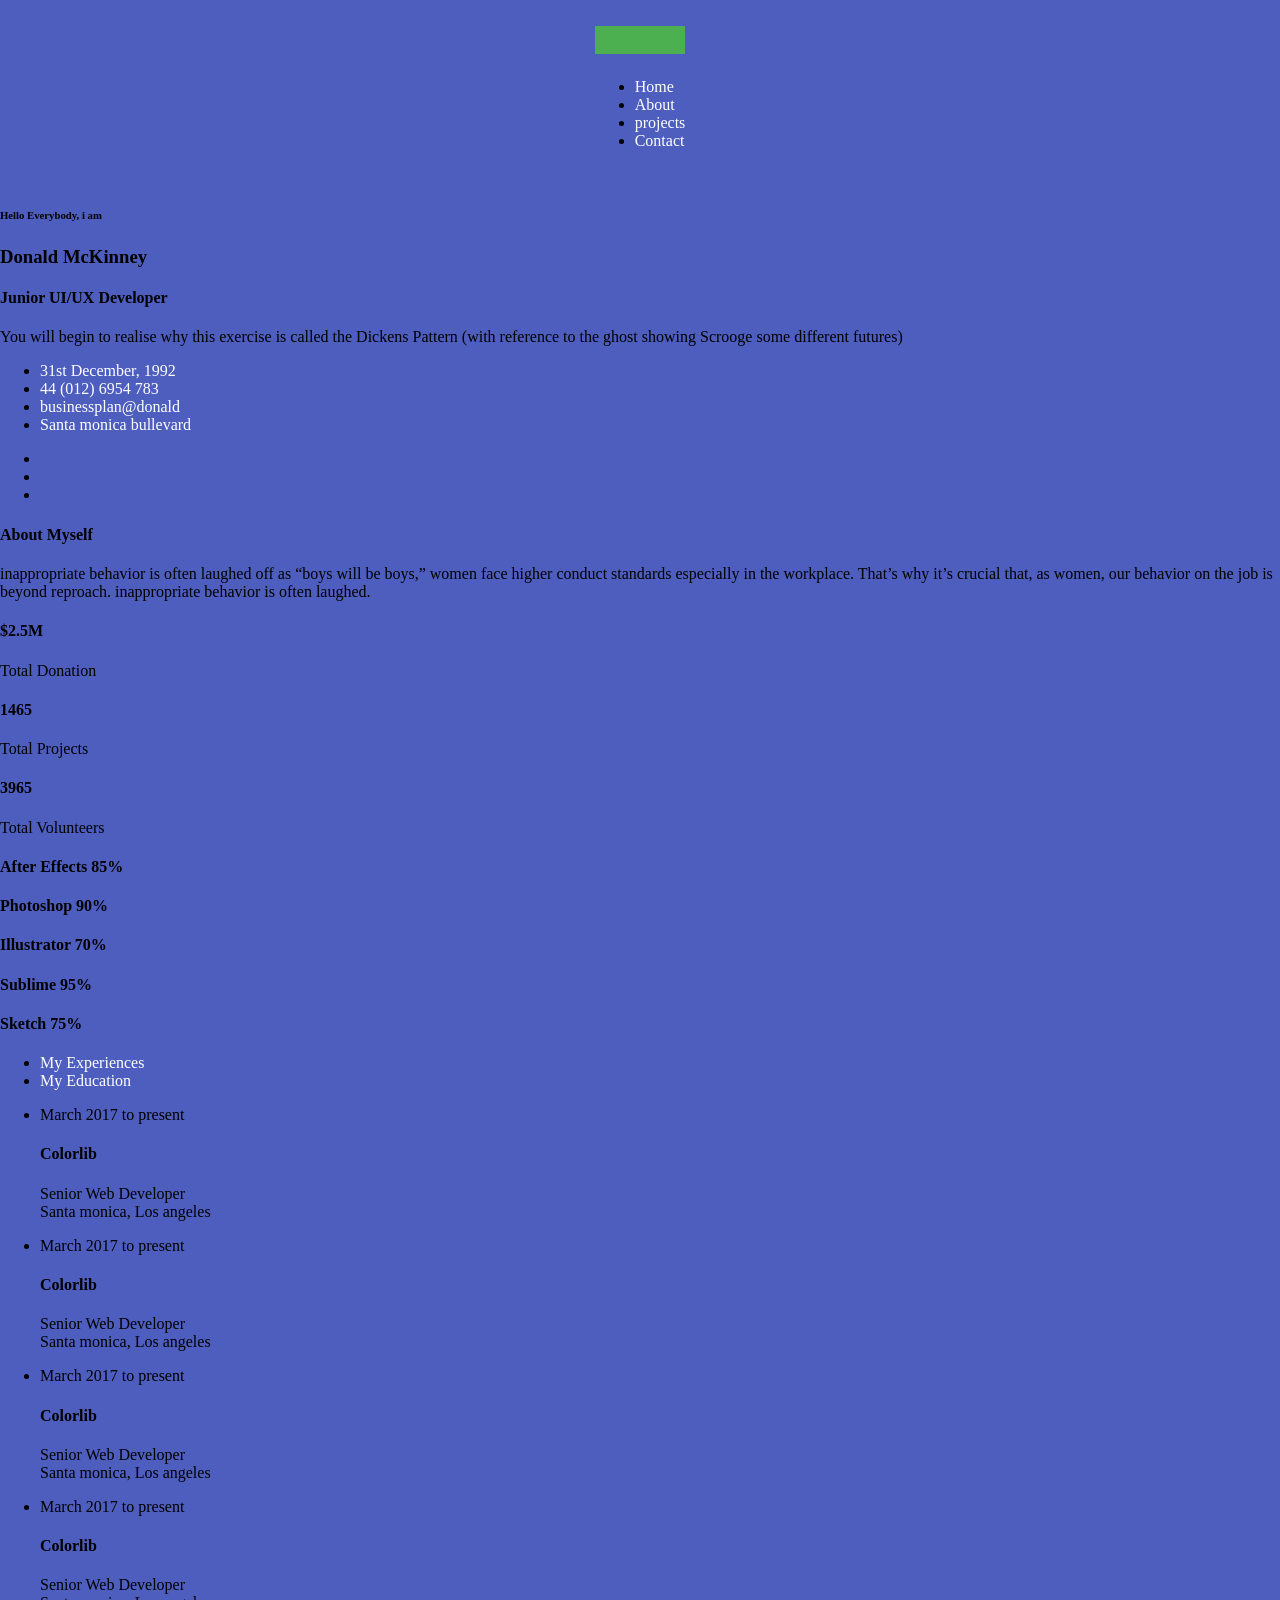
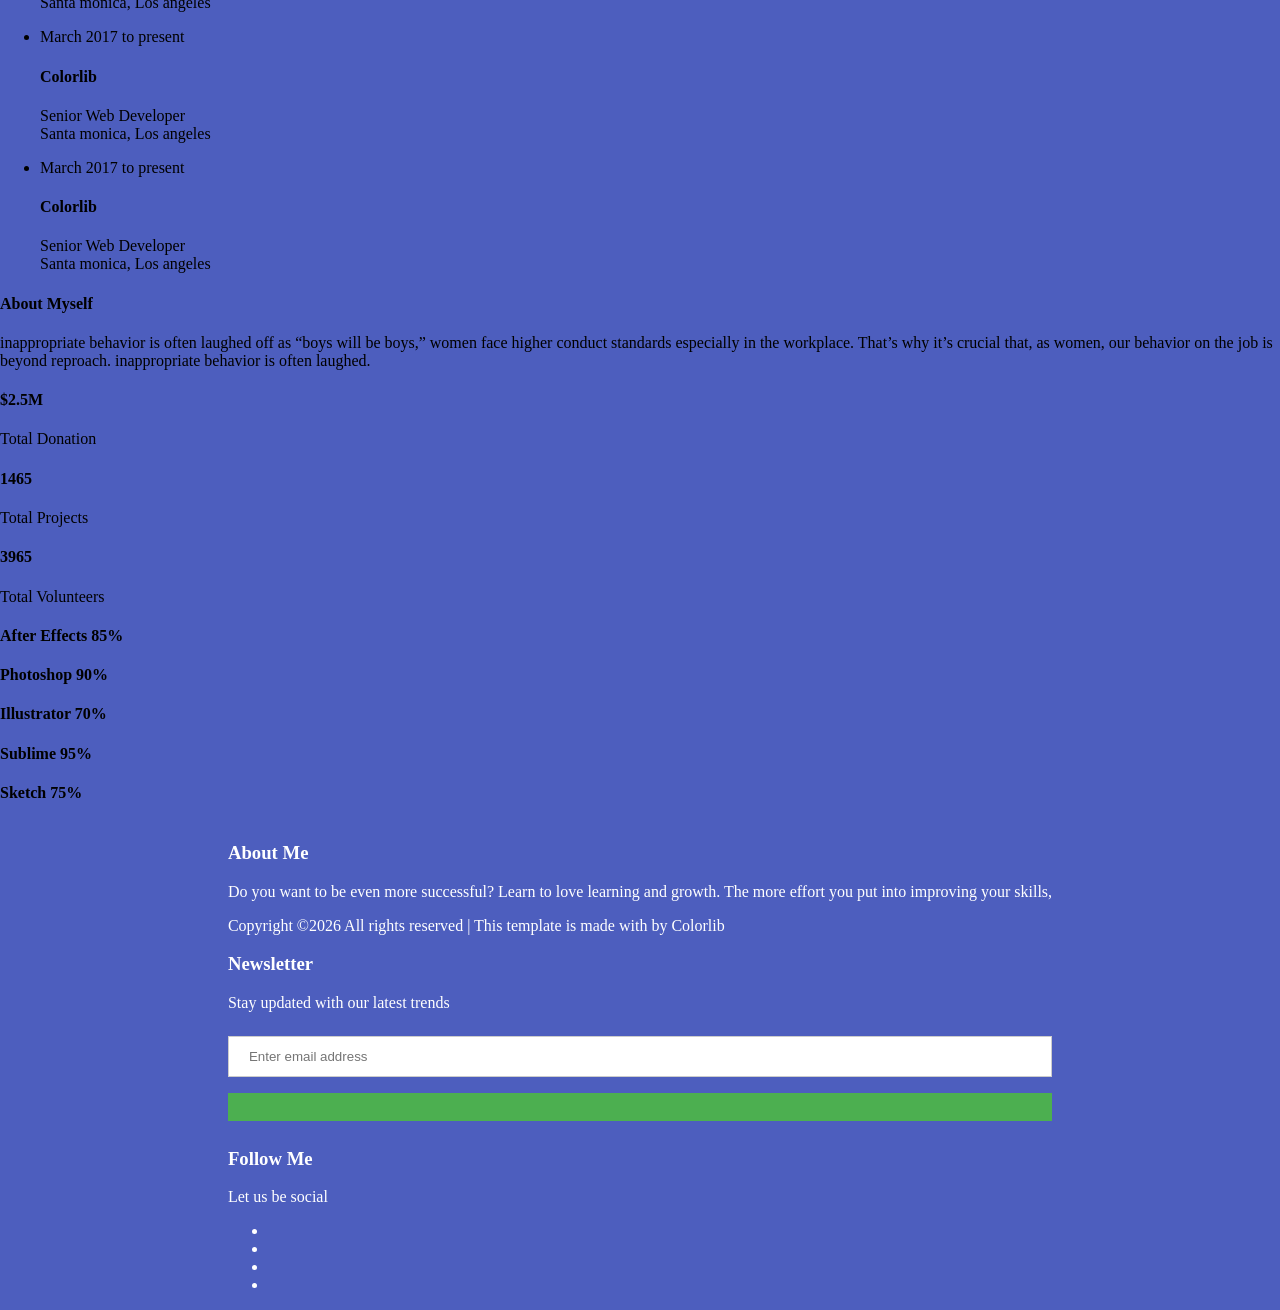
==== index.html @ 94b19235 "First Draft" ====
<!doctype html>
<html lang="en">

<head>
  <!-- Required meta tags -->
  <meta charset="utf-8">
  <meta name="viewport" content="width=device-width, initial-scale=1, shrink-to-fit=no">
  <link rel="icon" href="OkikeStanleyUchenna.jpg" type="image/png">
  <title>Okike Stanley Uchenna</title>

  <!-- main css -->
  <link rel="stylesheet" href="index.css">
</head>

<body>

  <!--================Header Menu Area =================-->
  <header class="header_area">
    <div class="main_menu">
      <nav class="navbar navbar-expand-lg navbar-light">
        <div class="container box_1620">
          <!-- Brand and toggle get grouped for better mobile display -->
          <a class="navbar-brand logo_h" href="index.html"><img src="img/logo.png" alt=""></a>
          <button class="navbar-toggler" type="button" data-toggle="collapse" data-target="#navbarSupportedContent"
            aria-controls="navbarSupportedContent" aria-expanded="false" aria-label="Toggle navigation">
            <span class="icon-bar"></span>
            <span class="icon-bar"></span>
            <span class="icon-bar"></span>
          </button>
          <div class="collapse navbar-collapse offset" id="navbarSupportedContent">
            <ul class="nav navbar-nav menu_nav ml-auto">
              <li class=" nav-item active"><a class="scroll_to_links nav-link" href="#home">Home</a></li>
              <li class=" nav-item"><a class="scroll_to_links nav-link" href="#about">About</a></li>
              <li class=" nav-item"><a class="scroll_to_links nav-link" href="#timeline">projects</a></li>
              <li class=" nav-item"><a class="nav-link" href="#contact">Contact</a></li>
            </ul>
          </div>
        </div>
      </nav>
    </div>
  </header>
  <!--================Header Menu Area =================-->

  <!--================Home Banner Area =================-->
  <section id="home" class="home_banner_area">
    <div class="container box_1620">
      <div class="banner_inner d-flex align-items-center">
        <div class="banner_content">
          <div class="media">
            <div class="d-flex">
              <img src="img/personal.jpg" alt="">
            </div>
            <div class="media-body">
              <div class="personal_text">
                <h6>Hello Everybody, i am</h6>
                <h3>Donald McKinney</h3>
                <h4>Junior UI/UX Developer</h4>
                <p>You will begin to realise why this exercise is called the Dickens Pattern (with reference to the
                  ghost showing Scrooge some different futures)</p>
                <ul class="list basic_info">
                  <li><a href="#"><i class="lnr lnr-calendar-full"></i> 31st December, 1992</a></li>
                  <li><a href="#"><i class="lnr lnr-phone-handset"></i> 44 (012) 6954 783</a></li>
                  <li><a href="#"><i class="lnr lnr-envelope"></i> businessplan@donald</a></li>
                  <li><a href="#"><i class="lnr lnr-home"></i> Santa monica bullevard</a></li>
                </ul>
                <ul class="list personal_social">
                  <li><a href="#"><i class="fa fa-facebook"></i></a></li>
                  <li><a href="#"><i class="fa fa-twitter"></i></a></li>
                  <li><a href="#"><i class="fa fa-linkedin"></i></a></li>
                </ul>
              </div>
            </div>
          </div>
        </div>
      </div>
    </div>
  </section>
  <!--================End Home Banner Area =================-->

  <!--================Welcome Area =================-->
  <section id="about" class="welcome_area p_120">
    <div class="container">
      <div class="row welcome_inner">
        <div class="col-lg-6">
          <div class="welcome_text">
            <h4>About Myself</h4>
            <p>inappropriate behavior is often laughed off as “boys will be boys,” women face higher conduct standards
              especially in the workplace. That’s why it’s crucial that, as women, our behavior on the job is beyond
              reproach. inappropriate behavior is often laughed.</p>
            <div class="row">
              <div class="col-md-4">
                <div class="wel_item">
                  <i class="lnr lnr-database"></i>
                  <h4>$2.5M</h4>
                  <p>Total Donation</p>
                </div>
              </div>
              <div class="col-md-4">
                <div class="wel_item">
                  <i class="lnr lnr-book"></i>
                  <h4>1465</h4>
                  <p>Total Projects</p>
                </div>
              </div>
              <div class="col-md-4">
                <div class="wel_item">
                  <i class="lnr lnr-users"></i>
                  <h4>3965</h4>
                  <p>Total Volunteers</p>
                </div>
              </div>
            </div>
          </div>
        </div>
        <div class="col-lg-6">
          <div class="tools_expert">
            <div class="skill_main">
              <div class="skill_item">
                <h4>After Effects <span class="counter">85</span>%</h4>
                <div class="progress_br">
                  <div class="progress">
                    <div class="progress-bar" role="progressbar" aria-valuenow="85" aria-valuemin="0"
                      aria-valuemax="100"></div>
                  </div>
                </div>
              </div>
              <div class="skill_item">
                <h4>Photoshop <span class="counter">90</span>%</h4>
                <div class="progress_br">
                  <div class="progress">
                    <div class="progress-bar" role="progressbar" aria-valuenow="90" aria-valuemin="0"
                      aria-valuemax="100"></div>
                  </div>
                </div>
              </div>
              <div class="skill_item">
                <h4>Illustrator <span class="counter">70</span>%</h4>
                <div class="progress_br">
                  <div class="progress">
                    <div class="progress-bar" role="progressbar" aria-valuenow="70" aria-valuemin="0"
                      aria-valuemax="100"></div>
                  </div>
                </div>
              </div>
              <div class="skill_item">
                <h4>Sublime <span class="counter">95</span>%</h4>
                <div class="progress_br">
                  <div class="progress">
                    <div class="progress-bar" role="progressbar" aria-valuenow="95" aria-valuemin="0"
                      aria-valuemax="100"></div>
                  </div>
                </div>
              </div>
              <div class="skill_item">
                <h4>Sketch <span class="counter">75</span>%</h4>
                <div class="progress_br">
                  <div class="progress">
                    <div class="progress-bar" role="progressbar" aria-valuenow="75" aria-valuemin="0"
                      aria-valuemax="100"></div>
                  </div>
                </div>
              </div>
            </div>
          </div>
        </div>
      </div>
    </div>
  </section>
  <!--================End Welcome Area =================-->

  <!--================My Tabs Area =================-->
  <section id="timeline" class="mytabs_area p_120">
    <div class="container">
      <div class="tabs_inner">
        <ul class="nav nav-tabs" id="myTab" role="tablist">
          <li class="nav-item">
            <a class="nav-link active" id="home-tab" data-toggle="tab" href="#home" role="tab" aria-controls="home"
              aria-selected="true">My Experiences</a>
          </li>
          <li class="nav-item">
            <a class="nav-link" id="profile-tab" data-toggle="tab" href="#profile" role="tab" aria-controls="profile"
              aria-selected="false">My Education</a>
          </li>
        </ul>
        <div class="tab-content" id="myTabContent">
          <div class="tab-pane fade show active" id="home" role="tabpanel" aria-labelledby="home-tab">
            <ul class="list">
              <li>
                <span></span>
                <div class="media">
                  <div class="d-flex">
                    <p>March 2017 to present</p>
                  </div>
                  <div class="media-body">
                    <h4>Colorlib</h4>
                    <p>Senior Web Developer <br />Santa monica, Los angeles</p>
                  </div>
                </div>
              </li>
              <li>
                <span></span>
                <div class="media">
                  <div class="d-flex">
                    <p>March 2017 to present</p>
                  </div>
                  <div class="media-body">
                    <h4>Colorlib</h4>
                    <p>Senior Web Developer <br />Santa monica, Los angeles</p>
                  </div>
                </div>
              </li>
              <li>
                <span></span>
                <div class="media">
                  <div class="d-flex">
                    <p>March 2017 to present</p>
                  </div>
                  <div class="media-body">
                    <h4>Colorlib</h4>
                    <p>Senior Web Developer <br />Santa monica, Los angeles</p>
                  </div>
                </div>
              </li>
            </ul>
          </div>
          <div class="tab-pane fade" id="profile" role="tabpanel" aria-labelledby="profile-tab">
            <ul class="list">
              <li>
                <span></span>
                <div class="media">
                  <div class="d-flex">
                    <p>March 2017 to present</p>
                  </div>
                  <div class="media-body">
                    <h4>Colorlib</h4>
                    <p>Senior Web Developer <br />Santa monica, Los angeles</p>
                  </div>
                </div>
              </li>
              <li>
                <span></span>
                <div class="media">
                  <div class="d-flex">
                    <p>March 2017 to present</p>
                  </div>
                  <div class="media-body">
                    <h4>Colorlib</h4>
                    <p>Senior Web Developer <br />Santa monica, Los angeles</p>
                  </div>
                </div>
              </li>
              <li>
                <span></span>
                <div class="media">
                  <div class="d-flex">
                    <p>March 2017 to present</p>
                  </div>
                  <div class="media-body">
                    <h4>Colorlib</h4>
                    <p>Senior Web Developer <br />Santa monica, Los angeles</p>
                  </div>
                </div>
              </li>
            </ul>
          </div>
        </div>
      </div>
    </div>
  </section>
  <!--================End My Tabs Area =================-->

  <!--================Contact Us =================-->
  <section id="contact" class="welcome_area p_120">
    <div class="container">
      <div class="row welcome_inner">
        <div class="col-lg-6">
          <div class="welcome_text">
            <h4>About Myself</h4>
            <p>inappropriate behavior is often laughed off as “boys will be boys,” women face higher conduct standards
              especially in the workplace. That’s why it’s crucial that, as women, our behavior on the job is beyond
              reproach. inappropriate behavior is often laughed.</p>
            <div class="row">
              <div class="col-md-4">
                <div class="wel_item">
                  <i class="lnr lnr-database"></i>
                  <h4>$2.5M</h4>
                  <p>Total Donation</p>
                </div>
              </div>
              <div class="col-md-4">
                <div class="wel_item">
                  <i class="lnr lnr-book"></i>
                  <h4>1465</h4>
                  <p>Total Projects</p>
                </div>
              </div>
              <div class="col-md-4">
                <div class="wel_item">
                  <i class="lnr lnr-users"></i>
                  <h4>3965</h4>
                  <p>Total Volunteers</p>
                </div>
              </div>
            </div>
          </div>
        </div>
        <div class="col-lg-6">
          <div class="tools_expert">
            <div class="skill_main">
              <div class="skill_item">
                <h4>After Effects <span class="counter">85</span>%</h4>
                <div class="progress_br">
                  <div class="progress">
                    <div class="progress-bar" role="progressbar" aria-valuenow="85" aria-valuemin="0"
                      aria-valuemax="100"></div>
                  </div>
                </div>
              </div>
              <div class="skill_item">
                <h4>Photoshop <span class="counter">90</span>%</h4>
                <div class="progress_br">
                  <div class="progress">
                    <div class="progress-bar" role="progressbar" aria-valuenow="90" aria-valuemin="0"
                      aria-valuemax="100"></div>
                  </div>
                </div>
              </div>
              <div class="skill_item">
                <h4>Illustrator <span class="counter">70</span>%</h4>
                <div class="progress_br">
                  <div class="progress">
                    <div class="progress-bar" role="progressbar" aria-valuenow="70" aria-valuemin="0"
                      aria-valuemax="100"></div>
                  </div>
                </div>
              </div>
              <div class="skill_item">
                <h4>Sublime <span class="counter">95</span>%</h4>
                <div class="progress_br">
                  <div class="progress">
                    <div class="progress-bar" role="progressbar" aria-valuenow="95" aria-valuemin="0"
                      aria-valuemax="100"></div>
                  </div>
                </div>
              </div>
              <div class="skill_item">
                <h4>Sketch <span class="counter">75</span>%</h4>
                <div class="progress_br">
                  <div class="progress">
                    <div class="progress-bar" role="progressbar" aria-valuenow="75" aria-valuemin="0"
                      aria-valuemax="100"></div>
                  </div>
                </div>
              </div>
            </div>
          </div>
        </div>
      </div>
    </div>
  </section>
  <!--================Contact Us =================-->

  <!--================Footer Area =================-->
  <footer class="footer_area p_120">
    <div class="container">
      <div class="row footer_inner">
        <div class="col-lg-5 col-sm-6">
          <aside class="f_widget ab_widget">
            <div class="f_title">
              <h3>About Me</h3>
            </div>
            <p>Do you want to be even more successful? Learn to love learning and growth. The more effort you put into
              improving your skills,</p>
            <p>
              <!-- Link back to Colorlib can't be removed. Template is licensed under CC BY 3.0. -->
              Copyright &copy;<script>
                document.write(new Date().getFullYear());

              </script> All rights reserved | This template is made with <i class="fa fa-heart-o"
                aria-hidden="true"></i> by <a href="https://colorlib.com" target="_blank">Colorlib</a>
              <!-- Link back to Colorlib can't be removed. Template is licensed under CC BY 3.0. -->
            </p>
          </aside>
        </div>
        <div class="col-lg-5 col-sm-6">
          <aside class="f_widget news_widget">
            <div class="f_title">
              <h3>Newsletter</h3>
            </div>
            <p>Stay updated with our latest trends</p>
            <div id="mc_embed_signup">
              <form target="_blank"
                action="https://spondonit.us12.list-manage.com/subscribe/post?u=1462626880ade1ac87bd9c93a&amp;id=92a4423d01"
                method="get" class="subscribe_form relative">
                <div class="input-group d-flex flex-row">
                  <input name="EMAIL" placeholder="Enter email address" onfocus="this.placeholder = ''"
                    onblur="this.placeholder = 'Email Address '" required="" type="email">
                  <button class="btn sub-btn"><span class="lnr lnr-arrow-right"></span></button>
                </div>
                <div class="mt-10 info"></div>
              </form>
            </div>
          </aside>
        </div>
        <div class="col-lg-2">
          <aside class="f_widget social_widget">
            <div class="f_title">
              <h3>Follow Me</h3>
            </div>
            <p>Let us be social</p>
            <ul class="list">
              <li><a href="#"><i class="fa fa-facebook"></i></a></li>
              <li><a href="#"><i class="fa fa-twitter"></i></a></li>
              <li><a href="#"><i class="fa fa-dribbble"></i></a></li>
              <li><a href="#"><i class="fa fa-behance"></i></a></li>
            </ul>
          </aside>
        </div>
      </div>
    </div>
  </footer>
</body>

</html>
---- index.css ----
* {
  box-sizing: border-box;
}

body {
  background-color: rgb(77, 94, 190);
  /* display: flex; */
  margin: 0;
}

header {
  display: flex;
  flex-direction: row;
  align-items: flex-end;
  justify-content: space-evenly;
  background-color: rgb(77, 94, 190);
}

a {
  text-decoration: none;
  color: white;
}

/* #4791db */
.logoText {
  color: white;
  font-size: 30px;
  font-weight: bolder;
}

.menuList {
  color: white;
  text-transform: uppercase;
  list-style: none;
}

.menuItem {
  padding: 15px;
  display: inline-flex;
  align-self: flex-end;
}

.firstSection {
  background-color: white;
  display: flex;
  margin: 150px;
  height: 700px;
  width: 1072px;
  border-radius: 20px;
  padding: 20px;
}

#firstSectionLeft {
  padding: 10px;
}

.image {
  height: 650px;
  width: auto;
  border-radius: 10px;
}

#firstSectionRight {
  padding: 20px;
  align-self: center;
}

.introduction {
  text-transform: uppercase;
}

.Education {
  background-color: white;
  display: flex;
  flex-direction: column;
  align-items: center;
  height: 500px;
}

.sectionHeader {
  padding: 5px;
  margin: 10px
}

/* .educationLeft {
  align-self: flex-start;
}

.educationLeft ul {
  list-style: none;
}

.educationRight {
  align-self: flex-end;
}

.educationRight ul {
  list-style: none;
} */
.educationCenter {
  display: flex;
}

.educationCenter ul {
  list-style: none;
}

.centerSpan {
  height: 60%;
  width: 5px;
  background: rgb(77, 94, 190);
  position: absolute;
  transform: translateX(-50%);
  margin: 100px 100px 100px 0px
}

.eduInfo {
  display: flex;
  align-items: center;
  justify-content: center;
}

.eduYear {
  align-self: flex-start;
  padding: 10px;
  margin: 10px;
}

.eduEvent {
  align-self: flex-end;
  padding: 10px;
  margin: 10px;
}

/* li span {
  height: 10px;
  width: 10px;
  border-radius: 50%;
  background: rgba(206, 171, 171, 0.87);
  position: absolute;
  transform: translateX(-50%);
} */
.Contact {
  display: flex;
  justify-content: flex-start;
  flex-direction: column;
  align-items: center;
  height: 300px;
}

h2 {
  color: white;
}

.contactForm {
  width: 500px;
}

/* Full-width inputs */
input[type=email],
.form-control {
  width: 100%;
  padding: 12px 20px;
  margin: 8px 0;
  display: inline-block;
  border: 1px solid #ccc;
  box-sizing: border-box;
}

/* Set a style for all buttons */
button {
  background-color: #4CAF50;
  color: white;
  padding: 14px 20px;
  margin: 8px 0;
  border: none;
  cursor: pointer;
  width: 100%;
}

/* Add a hover effect for buttons */
button:hover {
  opacity: 0.8;
}

footer {
  display: flex;
  justify-content: center;
  color: white;
}
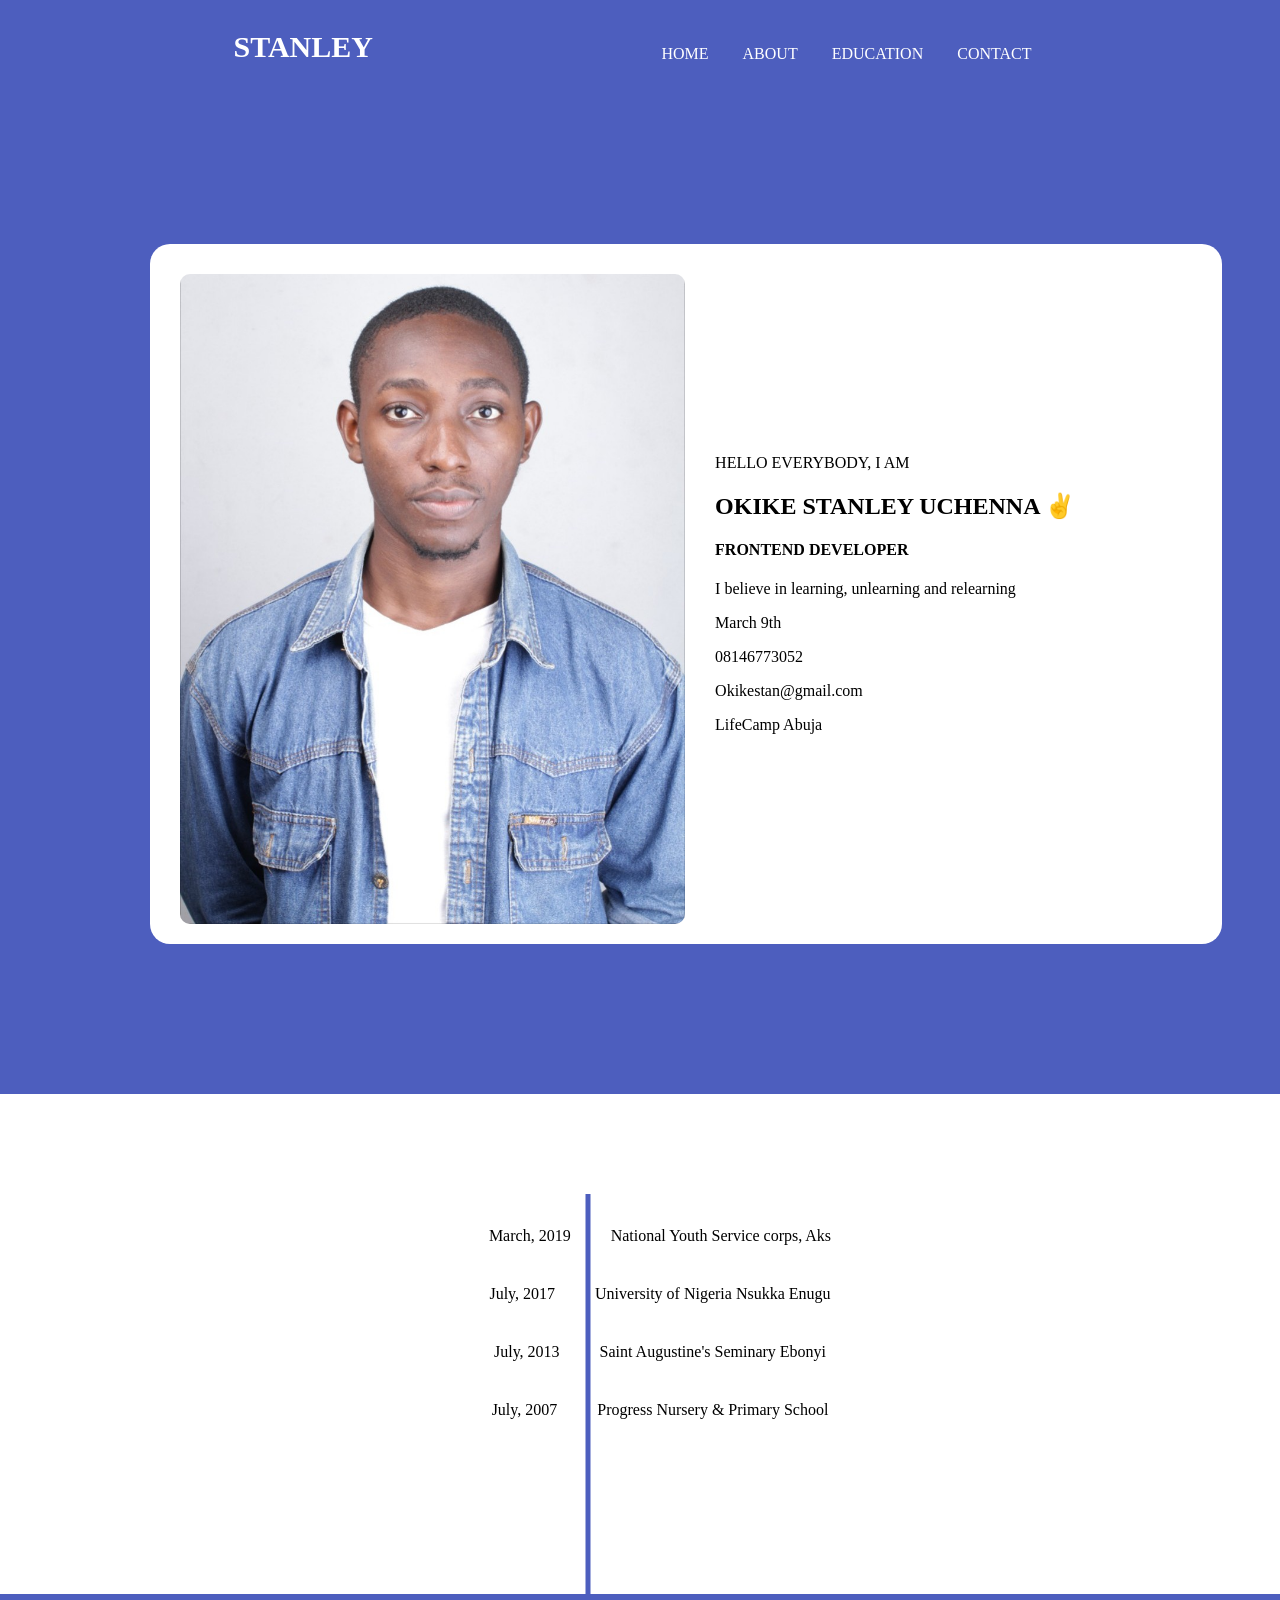
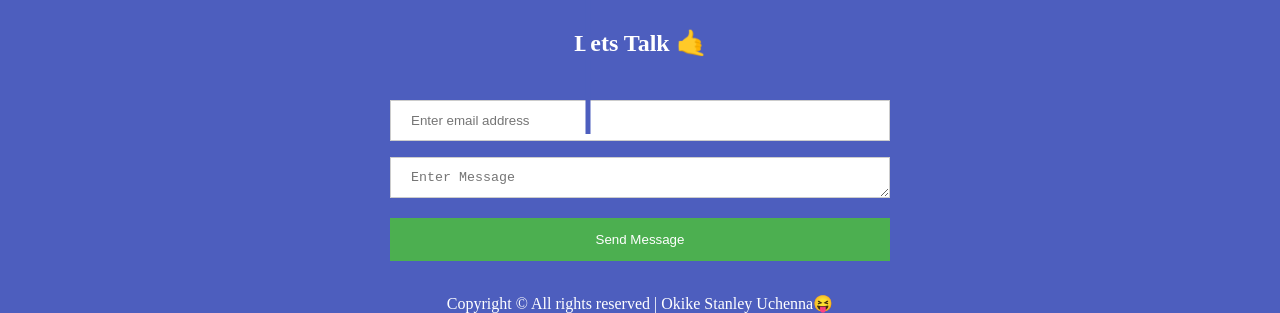
==== commit df8a695b: "updated the index" ====
--- a/index.html
+++ b/index.html
@@ -1,423 +1,131 @@
-<!doctype html>
+<!DOCTYPE html>
 <html lang="en">
 
 <head>
-  <!-- Required meta tags -->
-  <meta charset="utf-8">
-  <meta name="viewport" content="width=device-width, initial-scale=1, shrink-to-fit=no">
+  <meta charset="UTF-8">
+  <meta name="viewport" content="width=device-width, initial-scale=1.0">
   <link rel="icon" href="OkikeStanleyUchenna.jpg" type="image/png">
   <title>Okike Stanley Uchenna</title>
+  <link rel="stylesheet" href="index.css">
 
-  <!-- main css -->
-  <link rel="stylesheet" href="index.css">
 </head>
 
 <body>
+  <header id="Home">
 
-  <!--================Header Menu Area =================-->
-  <header class="header_area">
-    <div class="main_menu">
-      <nav class="navbar navbar-expand-lg navbar-light">
-        <div class="container box_1620">
-          <!-- Brand and toggle get grouped for better mobile display -->
-          <a class="navbar-brand logo_h" href="index.html"><img src="img/logo.png" alt=""></a>
-          <button class="navbar-toggler" type="button" data-toggle="collapse" data-target="#navbarSupportedContent"
-            aria-controls="navbarSupportedContent" aria-expanded="false" aria-label="Toggle navigation">
-            <span class="icon-bar"></span>
-            <span class="icon-bar"></span>
-            <span class="icon-bar"></span>
-          </button>
-          <div class="collapse navbar-collapse offset" id="navbarSupportedContent">
-            <ul class="nav navbar-nav menu_nav ml-auto">
-              <li class=" nav-item active"><a class="scroll_to_links nav-link" href="#home">Home</a></li>
-              <li class=" nav-item"><a class="scroll_to_links nav-link" href="#about">About</a></li>
-              <li class=" nav-item"><a class="scroll_to_links nav-link" href="#timeline">projects</a></li>
-              <li class=" nav-item"><a class="nav-link" href="#contact">Contact</a></li>
-            </ul>
-          </div>
-        </div>
-      </nav>
+    <h3 class="logoText">STANLEY</h3>
+
+    <ul class="menuList">
+      <li class="menuItem"><a href="#Home">Home</a></li>
+      <li class="menuItem"><a href="#About">About</a></li>
+      <li class="menuItem"><a href="#Education">Education</a></li>
+      <li class="menuItem"><a href="#Contact">Contact</a></li>
+    </ul>
+
+  </header>
+  <section class="firstSection" id="About">
+    <div id="firstSectionLeft">
+      <img src="OkikeStanleyUchenna.jpg" alt="Profile Picture" class="image">
     </div>
-  </header>
-  <!--================Header Menu Area =================-->
 
-  <!--================Home Banner Area =================-->
-  <section id="home" class="home_banner_area">
-    <div class="container box_1620">
-      <div class="banner_inner d-flex align-items-center">
-        <div class="banner_content">
-          <div class="media">
-            <div class="d-flex">
-              <img src="img/personal.jpg" alt="">
-            </div>
-            <div class="media-body">
-              <div class="personal_text">
-                <h6>Hello Everybody, i am</h6>
-                <h3>Donald McKinney</h3>
-                <h4>Junior UI/UX Developer</h4>
-                <p>You will begin to realise why this exercise is called the Dickens Pattern (with reference to the
-                  ghost showing Scrooge some different futures)</p>
-                <ul class="list basic_info">
-                  <li><a href="#"><i class="lnr lnr-calendar-full"></i> 31st December, 1992</a></li>
-                  <li><a href="#"><i class="lnr lnr-phone-handset"></i> 44 (012) 6954 783</a></li>
-                  <li><a href="#"><i class="lnr lnr-envelope"></i> businessplan@donald</a></li>
-                  <li><a href="#"><i class="lnr lnr-home"></i> Santa monica bullevard</a></li>
-                </ul>
-                <ul class="list personal_social">
-                  <li><a href="#"><i class="fa fa-facebook"></i></a></li>
-                  <li><a href="#"><i class="fa fa-twitter"></i></a></li>
-                  <li><a href="#"><i class="fa fa-linkedin"></i></a></li>
-                </ul>
-              </div>
-            </div>
-          </div>
-        </div>
-      </div>
+    <div id="firstSectionRight">
+      <p class="introduction">Hello Everybody, I am <br />
+        <h1> OKIKE STANLEY UCHENNA ✌ </h1>
+        <h4>FRONTEND DEVELOPER</h6>
+      </p>
+      <p>I believe in learning, unlearning and relearning </p>
+      <p>March 9th</p>
+      <p>08146773052</p>
+      <p>Okikestan@gmail.com</p>
+      <p>LifeCamp Abuja</p>
+    </div>
+    <div>
+
     </div>
   </section>
-  <!--================End Home Banner Area =================-->
 
-  <!--================Welcome Area =================-->
-  <section id="about" class="welcome_area p_120">
+  <section class="Education" id="Education">
+    <div class="sectionHeader">
+      <h2>My Education</h2>
+    </div>
+    <span class="centerSpan"></span>
+    <div class="educationCenter">
+      <ul>
+        <li>
+
+          <div class="eduInfo">
+            <div class="eduYear">March, 2019</div>
+            <span></span>
+            <div class="eduEvent">National Youth Service corps, Aks </div>
+          </div>
+        </li>
+        <li>
+
+          <div class="eduInfo">
+            <div class="eduYear">July, 2017</div>
+            <span></span>
+            <div class="eduEvent">University of Nigeria Nsukka Enugu</div>
+          </div>
+        </li>
+        <li>
+
+          <div class="eduInfo">
+            <div class="eduYear">July, 2013</div>
+            <span></span>
+            <div class="eduEvent">Saint Augustine's Seminary Ebonyi</div>
+          </div>
+        </li>
+        <li>
+
+          <div class="eduInfo">
+            <div class="eduYear">July, 2007</div>
+            <span></span>
+            <div class="eduEvent">Progress Nursery & Primary School</div>
+          </div>
+        </li>
+      </ul>
+    </div>
+    <!-- <div class="educationLeft">
+      <ul>
+        <li>March 2019 </li>
+        <li>July 2017 </li>
+        <li>July 2013 </li>
+        <li>July 2007</li>
+      </ul>
+    </div>
+    <span class="centerSpan"></span>
+    <div class="educationRight">
+      <ul>
+        <li><span></span>National Youth Service corps</li>
+        <li><span></span>University of Nigeria Nsukka</li>
+        <li><span></span>Saint Augustine's Seminary Amaechi Ezzamgbo</li>
+        <li><span></span>Progress Nursery and Primary School</li>
+      </ul>
+    </div> -->
+  </section>
+
+  <section class="Contact" id="Contact">
+    <div class="sectionHeader">
+      <h2>Lets Talk 🤙 </h2>
+    </div>
+
+    <form class="contactForm" action="#" id="contactForm">
+      <div class="form-group">
+        <input type="email" class="form-control" id="email" name="email" placeholder="Enter email address">
+      </div>
+      <div class="form-group">
+        <textarea class="form-control" name="message" id="message" rows="1" placeholder="Enter Message"></textarea>
+      </div>
+      <div class="form-group">
+        <button type="submit" value="submit" class="btn submit_btn">Send Message</button>
+      </div>
+    </form>
     <div class="container">
-      <div class="row welcome_inner">
-        <div class="col-lg-6">
-          <div class="welcome_text">
-            <h4>About Myself</h4>
-            <p>inappropriate behavior is often laughed off as “boys will be boys,” women face higher conduct standards
-              especially in the workplace. That’s why it’s crucial that, as women, our behavior on the job is beyond
-              reproach. inappropriate behavior is often laughed.</p>
-            <div class="row">
-              <div class="col-md-4">
-                <div class="wel_item">
-                  <i class="lnr lnr-database"></i>
-                  <h4>$2.5M</h4>
-                  <p>Total Donation</p>
-                </div>
-              </div>
-              <div class="col-md-4">
-                <div class="wel_item">
-                  <i class="lnr lnr-book"></i>
-                  <h4>1465</h4>
-                  <p>Total Projects</p>
-                </div>
-              </div>
-              <div class="col-md-4">
-                <div class="wel_item">
-                  <i class="lnr lnr-users"></i>
-                  <h4>3965</h4>
-                  <p>Total Volunteers</p>
-                </div>
-              </div>
-            </div>
-          </div>
-        </div>
-        <div class="col-lg-6">
-          <div class="tools_expert">
-            <div class="skill_main">
-              <div class="skill_item">
-                <h4>After Effects <span class="counter">85</span>%</h4>
-                <div class="progress_br">
-                  <div class="progress">
-                    <div class="progress-bar" role="progressbar" aria-valuenow="85" aria-valuemin="0"
-                      aria-valuemax="100"></div>
-                  </div>
-                </div>
-              </div>
-              <div class="skill_item">
-                <h4>Photoshop <span class="counter">90</span>%</h4>
-                <div class="progress_br">
-                  <div class="progress">
-                    <div class="progress-bar" role="progressbar" aria-valuenow="90" aria-valuemin="0"
-                      aria-valuemax="100"></div>
-                  </div>
-                </div>
-              </div>
-              <div class="skill_item">
-                <h4>Illustrator <span class="counter">70</span>%</h4>
-                <div class="progress_br">
-                  <div class="progress">
-                    <div class="progress-bar" role="progressbar" aria-valuenow="70" aria-valuemin="0"
-                      aria-valuemax="100"></div>
-                  </div>
-                </div>
-              </div>
-              <div class="skill_item">
-                <h4>Sublime <span class="counter">95</span>%</h4>
-                <div class="progress_br">
-                  <div class="progress">
-                    <div class="progress-bar" role="progressbar" aria-valuenow="95" aria-valuemin="0"
-                      aria-valuemax="100"></div>
-                  </div>
-                </div>
-              </div>
-              <div class="skill_item">
-                <h4>Sketch <span class="counter">75</span>%</h4>
-                <div class="progress_br">
-                  <div class="progress">
-                    <div class="progress-bar" role="progressbar" aria-valuenow="75" aria-valuemin="0"
-                      aria-valuemax="100"></div>
-                  </div>
-                </div>
-              </div>
-            </div>
-          </div>
-        </div>
-      </div>
-    </div>
+
   </section>
-  <!--================End Welcome Area =================-->
 
-  <!--================My Tabs Area =================-->
-  <section id="timeline" class="mytabs_area p_120">
-    <div class="container">
-      <div class="tabs_inner">
-        <ul class="nav nav-tabs" id="myTab" role="tablist">
-          <li class="nav-item">
-            <a class="nav-link active" id="home-tab" data-toggle="tab" href="#home" role="tab" aria-controls="home"
-              aria-selected="true">My Experiences</a>
-          </li>
-          <li class="nav-item">
-            <a class="nav-link" id="profile-tab" data-toggle="tab" href="#profile" role="tab" aria-controls="profile"
-              aria-selected="false">My Education</a>
-          </li>
-        </ul>
-        <div class="tab-content" id="myTabContent">
-          <div class="tab-pane fade show active" id="home" role="tabpanel" aria-labelledby="home-tab">
-            <ul class="list">
-              <li>
-                <span></span>
-                <div class="media">
-                  <div class="d-flex">
-                    <p>March 2017 to present</p>
-                  </div>
-                  <div class="media-body">
-                    <h4>Colorlib</h4>
-                    <p>Senior Web Developer <br />Santa monica, Los angeles</p>
-                  </div>
-                </div>
-              </li>
-              <li>
-                <span></span>
-                <div class="media">
-                  <div class="d-flex">
-                    <p>March 2017 to present</p>
-                  </div>
-                  <div class="media-body">
-                    <h4>Colorlib</h4>
-                    <p>Senior Web Developer <br />Santa monica, Los angeles</p>
-                  </div>
-                </div>
-              </li>
-              <li>
-                <span></span>
-                <div class="media">
-                  <div class="d-flex">
-                    <p>March 2017 to present</p>
-                  </div>
-                  <div class="media-body">
-                    <h4>Colorlib</h4>
-                    <p>Senior Web Developer <br />Santa monica, Los angeles</p>
-                  </div>
-                </div>
-              </li>
-            </ul>
-          </div>
-          <div class="tab-pane fade" id="profile" role="tabpanel" aria-labelledby="profile-tab">
-            <ul class="list">
-              <li>
-                <span></span>
-                <div class="media">
-                  <div class="d-flex">
-                    <p>March 2017 to present</p>
-                  </div>
-                  <div class="media-body">
-                    <h4>Colorlib</h4>
-                    <p>Senior Web Developer <br />Santa monica, Los angeles</p>
-                  </div>
-                </div>
-              </li>
-              <li>
-                <span></span>
-                <div class="media">
-                  <div class="d-flex">
-                    <p>March 2017 to present</p>
-                  </div>
-                  <div class="media-body">
-                    <h4>Colorlib</h4>
-                    <p>Senior Web Developer <br />Santa monica, Los angeles</p>
-                  </div>
-                </div>
-              </li>
-              <li>
-                <span></span>
-                <div class="media">
-                  <div class="d-flex">
-                    <p>March 2017 to present</p>
-                  </div>
-                  <div class="media-body">
-                    <h4>Colorlib</h4>
-                    <p>Senior Web Developer <br />Santa monica, Los angeles</p>
-                  </div>
-                </div>
-              </li>
-            </ul>
-          </div>
-        </div>
-      </div>
-    </div>
-  </section>
-  <!--================End My Tabs Area =================-->
-
-  <!--================Contact Us =================-->
-  <section id="contact" class="welcome_area p_120">
-    <div class="container">
-      <div class="row welcome_inner">
-        <div class="col-lg-6">
-          <div class="welcome_text">
-            <h4>About Myself</h4>
-            <p>inappropriate behavior is often laughed off as “boys will be boys,” women face higher conduct standards
-              especially in the workplace. That’s why it’s crucial that, as women, our behavior on the job is beyond
-              reproach. inappropriate behavior is often laughed.</p>
-            <div class="row">
-              <div class="col-md-4">
-                <div class="wel_item">
-                  <i class="lnr lnr-database"></i>
-                  <h4>$2.5M</h4>
-                  <p>Total Donation</p>
-                </div>
-              </div>
-              <div class="col-md-4">
-                <div class="wel_item">
-                  <i class="lnr lnr-book"></i>
-                  <h4>1465</h4>
-                  <p>Total Projects</p>
-                </div>
-              </div>
-              <div class="col-md-4">
-                <div class="wel_item">
-                  <i class="lnr lnr-users"></i>
-                  <h4>3965</h4>
-                  <p>Total Volunteers</p>
-                </div>
-              </div>
-            </div>
-          </div>
-        </div>
-        <div class="col-lg-6">
-          <div class="tools_expert">
-            <div class="skill_main">
-              <div class="skill_item">
-                <h4>After Effects <span class="counter">85</span>%</h4>
-                <div class="progress_br">
-                  <div class="progress">
-                    <div class="progress-bar" role="progressbar" aria-valuenow="85" aria-valuemin="0"
-                      aria-valuemax="100"></div>
-                  </div>
-                </div>
-              </div>
-              <div class="skill_item">
-                <h4>Photoshop <span class="counter">90</span>%</h4>
-                <div class="progress_br">
-                  <div class="progress">
-                    <div class="progress-bar" role="progressbar" aria-valuenow="90" aria-valuemin="0"
-                      aria-valuemax="100"></div>
-                  </div>
-                </div>
-              </div>
-              <div class="skill_item">
-                <h4>Illustrator <span class="counter">70</span>%</h4>
-                <div class="progress_br">
-                  <div class="progress">
-                    <div class="progress-bar" role="progressbar" aria-valuenow="70" aria-valuemin="0"
-                      aria-valuemax="100"></div>
-                  </div>
-                </div>
-              </div>
-              <div class="skill_item">
-                <h4>Sublime <span class="counter">95</span>%</h4>
-                <div class="progress_br">
-                  <div class="progress">
-                    <div class="progress-bar" role="progressbar" aria-valuenow="95" aria-valuemin="0"
-                      aria-valuemax="100"></div>
-                  </div>
-                </div>
-              </div>
-              <div class="skill_item">
-                <h4>Sketch <span class="counter">75</span>%</h4>
-                <div class="progress_br">
-                  <div class="progress">
-                    <div class="progress-bar" role="progressbar" aria-valuenow="75" aria-valuemin="0"
-                      aria-valuemax="100"></div>
-                  </div>
-                </div>
-              </div>
-            </div>
-          </div>
-        </div>
-      </div>
-    </div>
-  </section>
-  <!--================Contact Us =================-->
-
-  <!--================Footer Area =================-->
-  <footer class="footer_area p_120">
-    <div class="container">
-      <div class="row footer_inner">
-        <div class="col-lg-5 col-sm-6">
-          <aside class="f_widget ab_widget">
-            <div class="f_title">
-              <h3>About Me</h3>
-            </div>
-            <p>Do you want to be even more successful? Learn to love learning and growth. The more effort you put into
-              improving your skills,</p>
-            <p>
-              <!-- Link back to Colorlib can't be removed. Template is licensed under CC BY 3.0. -->
-              Copyright &copy;<script>
-                document.write(new Date().getFullYear());
-
-              </script> All rights reserved | This template is made with <i class="fa fa-heart-o"
-                aria-hidden="true"></i> by <a href="https://colorlib.com" target="_blank">Colorlib</a>
-              <!-- Link back to Colorlib can't be removed. Template is licensed under CC BY 3.0. -->
-            </p>
-          </aside>
-        </div>
-        <div class="col-lg-5 col-sm-6">
-          <aside class="f_widget news_widget">
-            <div class="f_title">
-              <h3>Newsletter</h3>
-            </div>
-            <p>Stay updated with our latest trends</p>
-            <div id="mc_embed_signup">
-              <form target="_blank"
-                action="https://spondonit.us12.list-manage.com/subscribe/post?u=1462626880ade1ac87bd9c93a&amp;id=92a4423d01"
-                method="get" class="subscribe_form relative">
-                <div class="input-group d-flex flex-row">
-                  <input name="EMAIL" placeholder="Enter email address" onfocus="this.placeholder = ''"
-                    onblur="this.placeholder = 'Email Address '" required="" type="email">
-                  <button class="btn sub-btn"><span class="lnr lnr-arrow-right"></span></button>
-                </div>
-                <div class="mt-10 info"></div>
-              </form>
-            </div>
-          </aside>
-        </div>
-        <div class="col-lg-2">
-          <aside class="f_widget social_widget">
-            <div class="f_title">
-              <h3>Follow Me</h3>
-            </div>
-            <p>Let us be social</p>
-            <ul class="list">
-              <li><a href="#"><i class="fa fa-facebook"></i></a></li>
-              <li><a href="#"><i class="fa fa-twitter"></i></a></li>
-              <li><a href="#"><i class="fa fa-dribbble"></i></a></li>
-              <li><a href="#"><i class="fa fa-behance"></i></a></li>
-            </ul>
-          </aside>
-        </div>
-      </div>
-    </div>
+  <footer>
+    Copyright &copy; All rights reserved | Okike Stanley Uchenna😝
   </footer>
 </body>
 
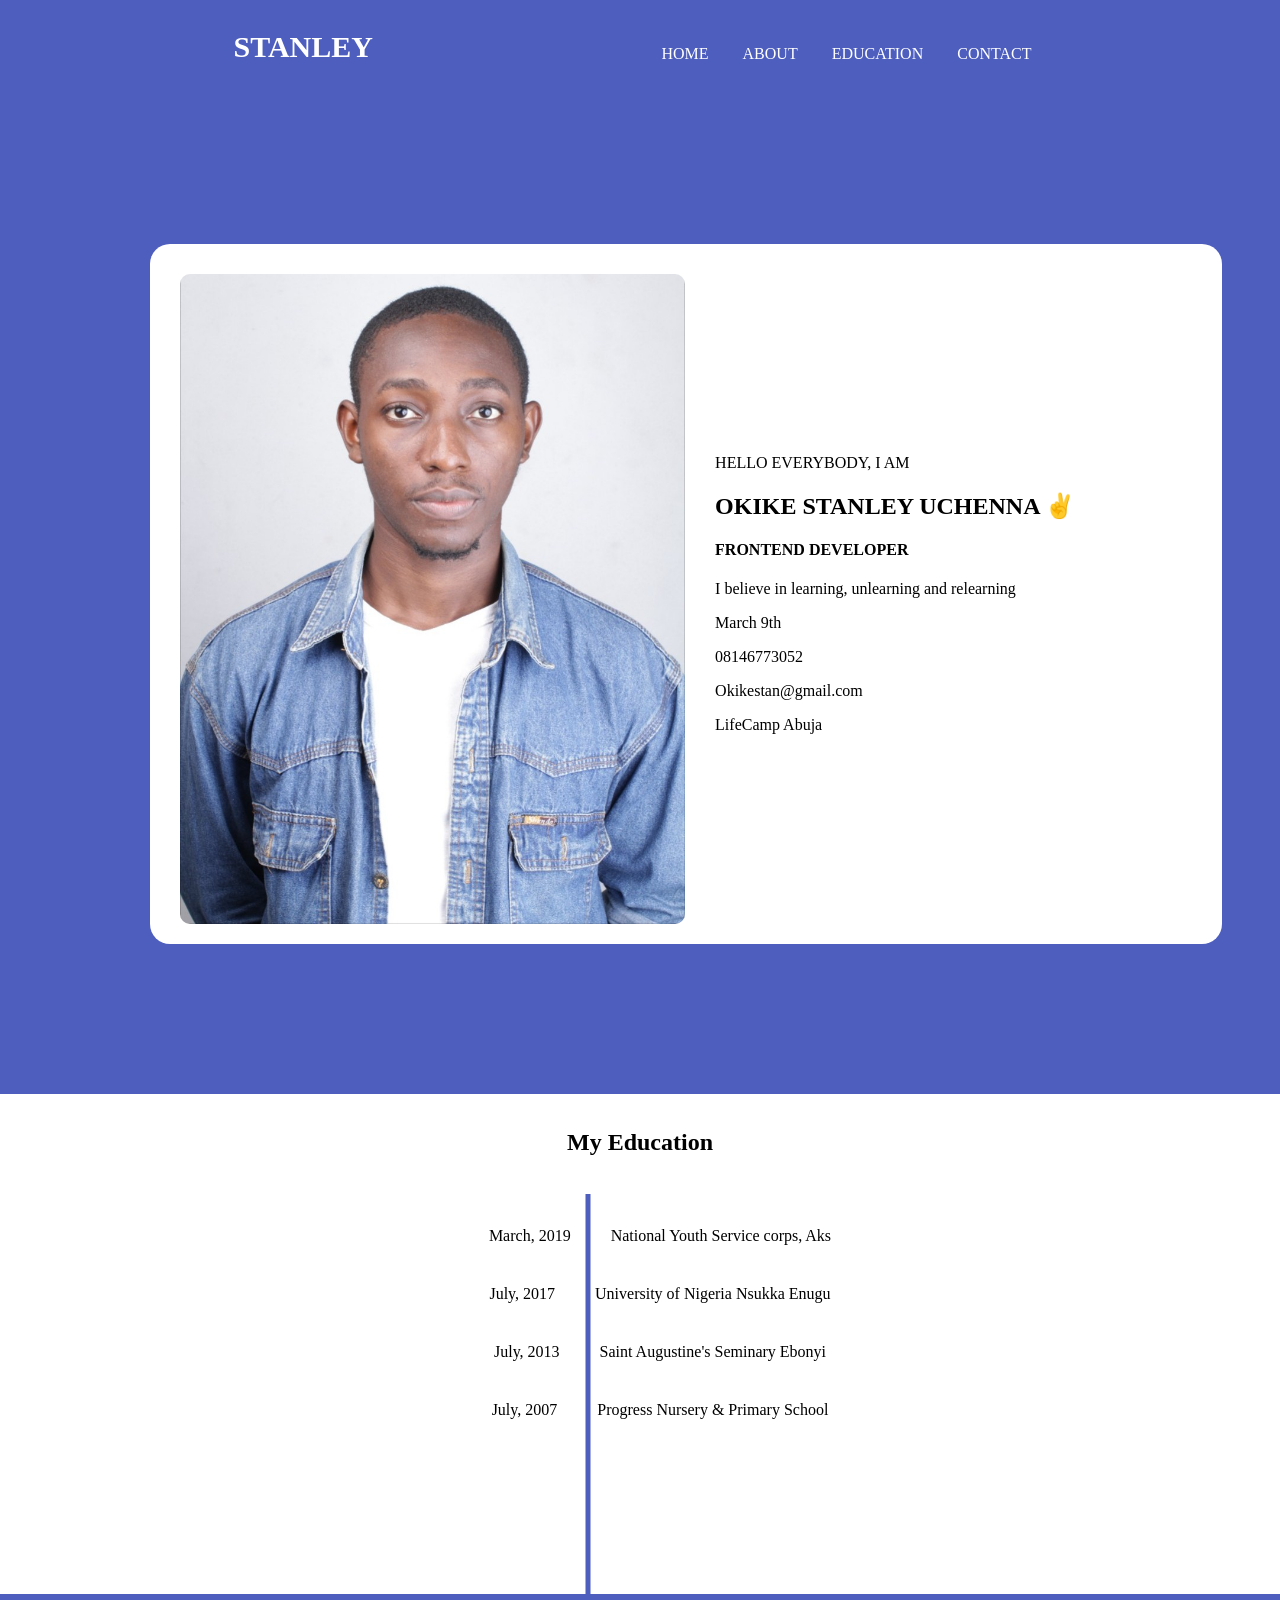
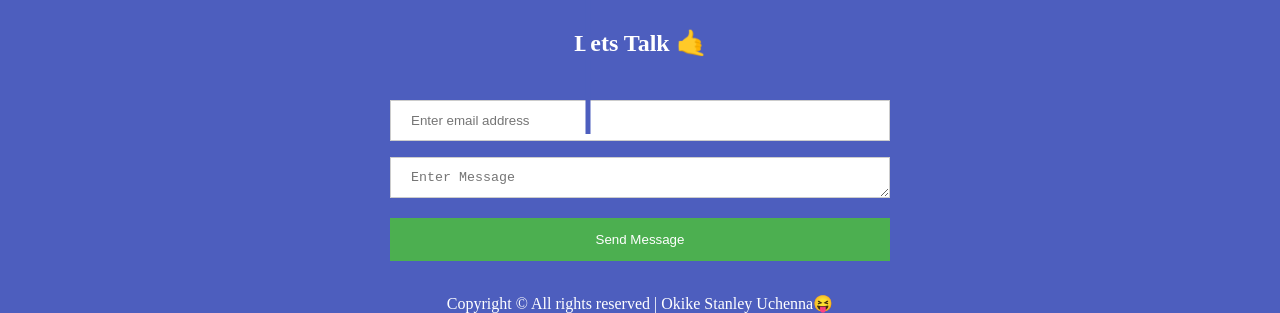
==== commit b2463e96: "fixes" ====
--- a/index.html
+++ b/index.html
@@ -106,7 +106,7 @@
 
   <section class="Contact" id="Contact">
     <div class="sectionHeader">
-      <h2>Lets Talk 🤙 </h2>
+      <h2 class="contactHeader">Lets Talk 🤙 </h2>
     </div>
 
     <form class="contactForm" action="#" id="contactForm">
--- a/index.css
+++ b/index.css
@@ -148,9 +148,6 @@
   height: 300px;
 }
 
-h2 {
-  color: white;
-}
 
 .contactForm {
   width: 500px;
@@ -183,6 +180,10 @@
   opacity: 0.8;
 }
 
+.contactHeader {
+  color: white;
+}
+
 footer {
   display: flex;
   justify-content: center;
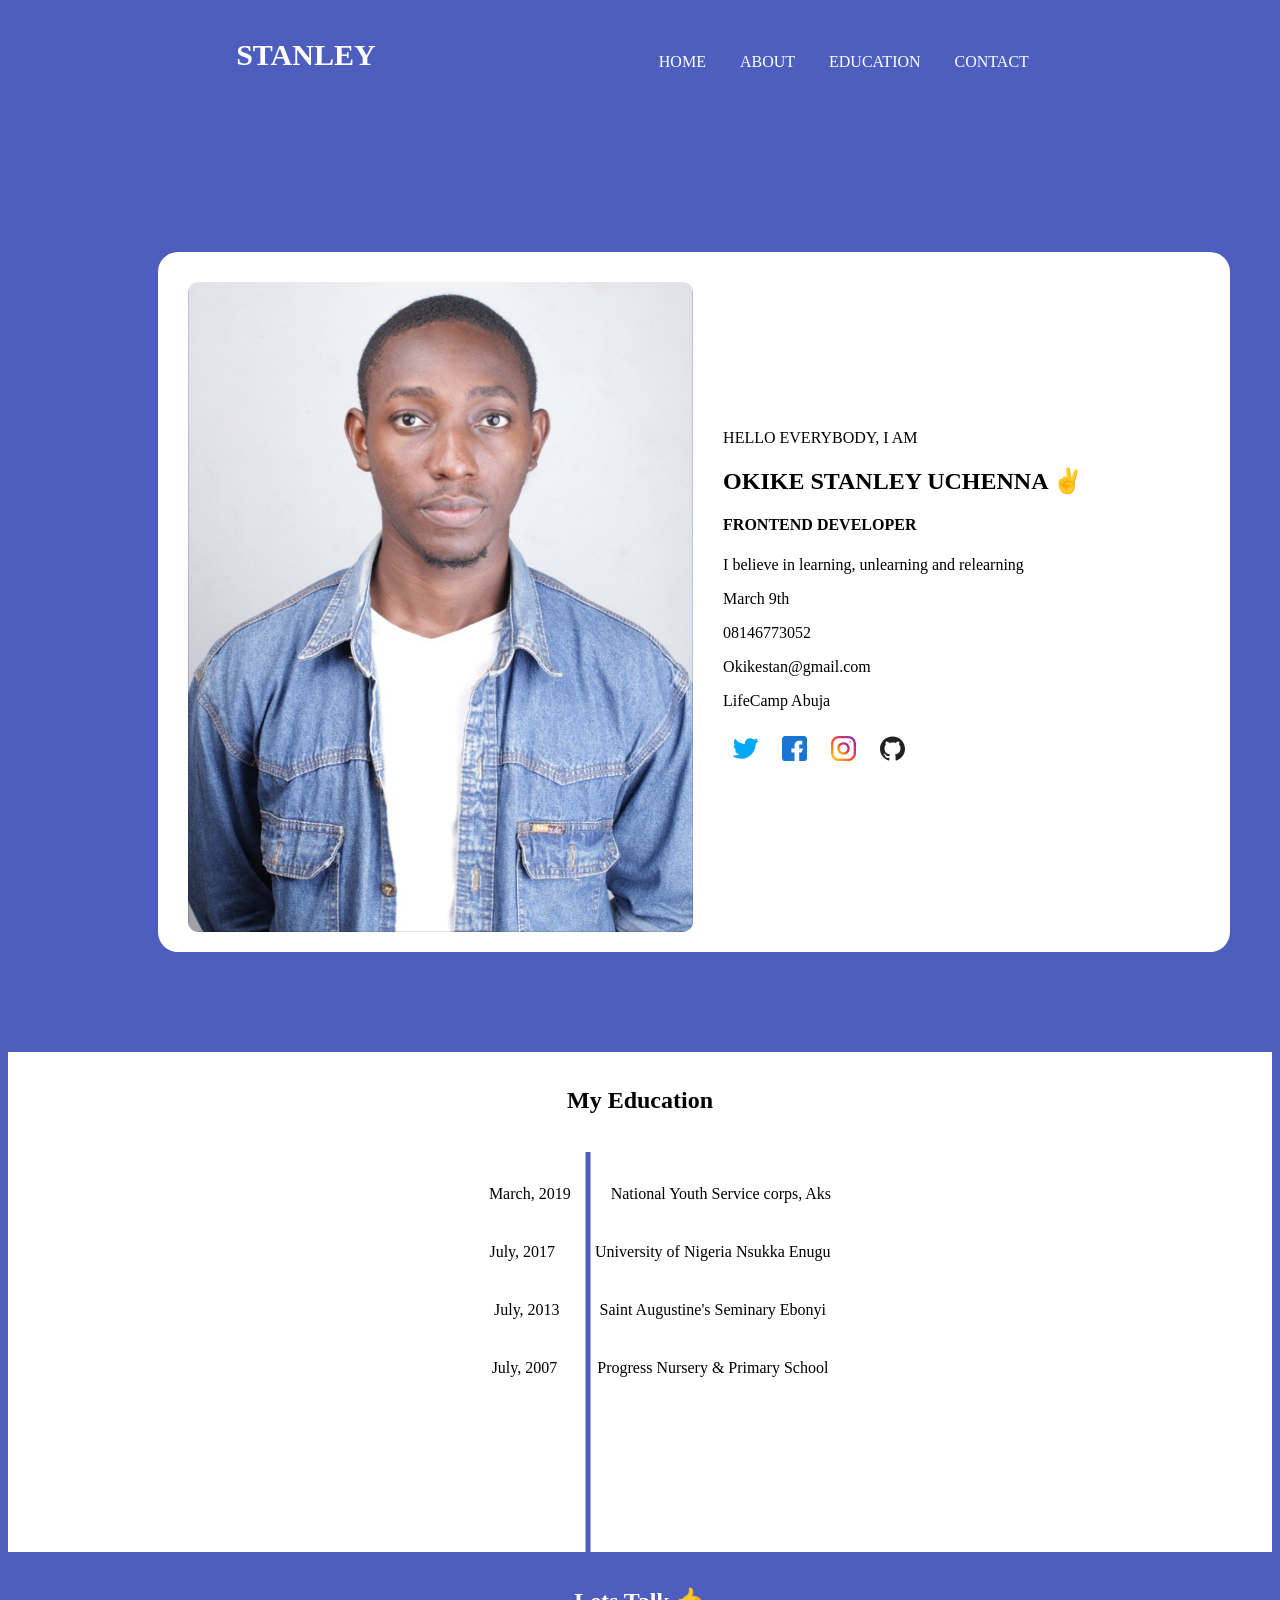
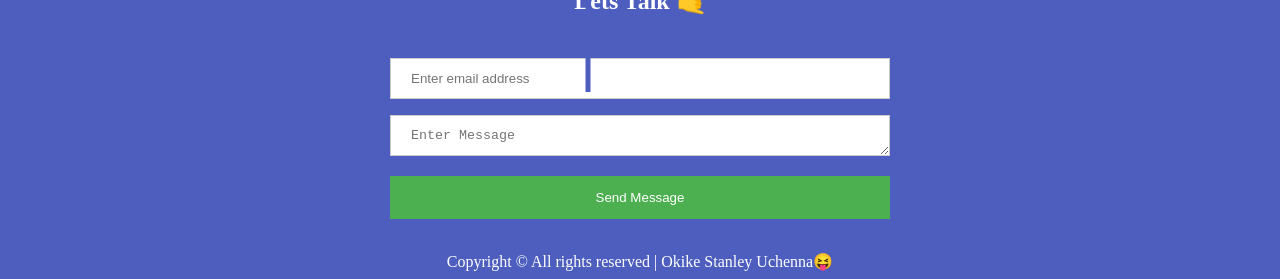
==== commit c5d9c5f2: "svg additions" ====
--- a/index.html
+++ b/index.html
@@ -27,17 +27,35 @@
     <div id="firstSectionLeft">
       <img src="OkikeStanleyUchenna.jpg" alt="Profile Picture" class="image">
     </div>
+    <div id="firstSectionRight">
+      <p class="introduction">Hello Everybody, I am <br /> </p>
+      <h1> OKIKE STANLEY UCHENNA ✌ </h1>
+      <h4>FRONTEND DEVELOPER</h6>
+        <p>I believe in learning, unlearning and relearning </p>
+        <p>March 9th</p>
+        <p>08146773052</p>
+        <p>Okikestan@gmail.com</p>
+        <p>LifeCamp Abuja</p>
 
-    <div id="firstSectionRight">
-      <p class="introduction">Hello Everybody, I am <br />
-        <h1> OKIKE STANLEY UCHENNA ✌ </h1>
-        <h4>FRONTEND DEVELOPER</h6>
-      </p>
-      <p>I believe in learning, unlearning and relearning </p>
-      <p>March 9th</p>
-      <p>08146773052</p>
-      <p>Okikestan@gmail.com</p>
-      <p>LifeCamp Abuja</p>
+        <p>
+          <a href="https://twitter.com/iamokikestan"><img class="socials" src="twitter.svg" alt="My Twitter Account">
+          </a>
+          <span>
+            <a href="https://web.facebook.com/stan.uchenna"><img class="socials" src="facebook.svg"
+                alt="My Facebook Account">
+            </a>
+          </span>
+          <span>
+            <a href="https://www.instagram.com/stanuchenna/"><img class="socials" src="instagram.svg"
+                alt="My Instagram Account">
+            </a>
+          </span>
+          <span>
+            <a href="https://www.github.com/stankovich96/"><img class="socials" src="github.svg"
+                alt="My Github Account">
+            </a>
+          </span>
+        </p>
     </div>
     <div>
 
@@ -103,6 +121,15 @@
       </ul>
     </div> -->
   </section>
+  <!-- 
+  <section class="Projects" id="Projects">
+    <div class="sectionHeader">
+      <h2 class="projectHeader">My Projects</h2>
+    </div>
+    <div>
+
+    </div>
+  </section> -->
 
   <section class="Contact" id="Contact">
     <div class="sectionHeader">
@@ -110,17 +137,16 @@
     </div>
 
     <form class="contactForm" action="#" id="contactForm">
-      <div class="form-group">
+      <div class="">
         <input type="email" class="form-control" id="email" name="email" placeholder="Enter email address">
       </div>
-      <div class="form-group">
+      <div class="">
         <textarea class="form-control" name="message" id="message" rows="1" placeholder="Enter Message"></textarea>
       </div>
-      <div class="form-group">
-        <button type="submit" value="submit" class="btn submit_btn">Send Message</button>
+      <div class="">
+        <button type="submit" value="submit" class="btn submit_btn" class="form-control">Send Message</button>
       </div>
     </form>
-    <div class="container">
 
   </section>
 
--- a/index.css
+++ b/index.css
@@ -1,11 +1,11 @@
+@import url("https://fonts.googleapis.com/css?family=Heebo:300,400,700,900|Roboto:300,400,500,700");
+
 * {
   box-sizing: border-box;
 }
 
 body {
   background-color: rgb(77, 94, 190);
-  /* display: flex; */
-  margin: 0;
 }
 
 header {
@@ -13,12 +13,21 @@
   flex-direction: row;
   align-items: flex-end;
   justify-content: space-evenly;
-  background-color: rgb(77, 94, 190);
+}
+
+li a {
+  text-decoration: none;
+  color: white;
 }
 
 a {
   text-decoration: none;
-  color: white;
+}
+
+.socials {
+  height: 25px;
+  width: 25px;
+  margin: 10px;
 }
 
 /* #4791db */
@@ -43,7 +52,7 @@
 .firstSection {
   background-color: white;
   display: flex;
-  margin: 150px;
+  margin: 150px 50px 100px 150px;
   height: 700px;
   width: 1072px;
   border-radius: 20px;
@@ -79,7 +88,8 @@
 
 .sectionHeader {
   padding: 5px;
-  margin: 10px
+  margin: 10px;
+
 }
 
 /* .educationLeft {
@@ -180,7 +190,8 @@
   opacity: 0.8;
 }
 
-.contactHeader {
+.contactHeader,
+.projectHeader {
   color: white;
 }
 
@@ -188,4 +199,69 @@
   display: flex;
   justify-content: center;
   color: white;
+}
+
+@media screen and (max-width: 550px) {
+  header {
+    display: flex;
+    flex-direction: column;
+    align-items: center;
+    justify-content: space-between;
+  }
+
+  .menuList {
+    display: flex;
+  }
+
+  .menuItem {
+    padding: 9px;
+  }
+
+  .firstSection {
+    background-color: white;
+    display: flex;
+    flex-direction: column;
+    margin: 100px 0 100px 20px;
+    height: 700px;
+    width: 400px;
+    border-radius: 10px;
+    padding: 10px;
+  }
+
+  #firstSectionLeft {
+    padding: 5px;
+  }
+
+  .image {
+    height: 300px;
+    width: 300px;
+    border-radius: 10px;
+  }
+
+  #firstSectionRight {
+    align-self: center;
+    padding: 10px
+  }
+
+  .introduction {
+    text-transform: uppercase;
+  }
+
+  .socials {
+    height: 15px;
+    width: 15px;
+    margin: 7px;
+  }
+
+  /* .Contact {
+    display: flex;
+    justify-content: flex-start;
+    flex-direction: column;
+    align-items: center;
+    height: 300px;
+  } */
+  .contactForm {
+    width: 400px
+  }
+
 }
